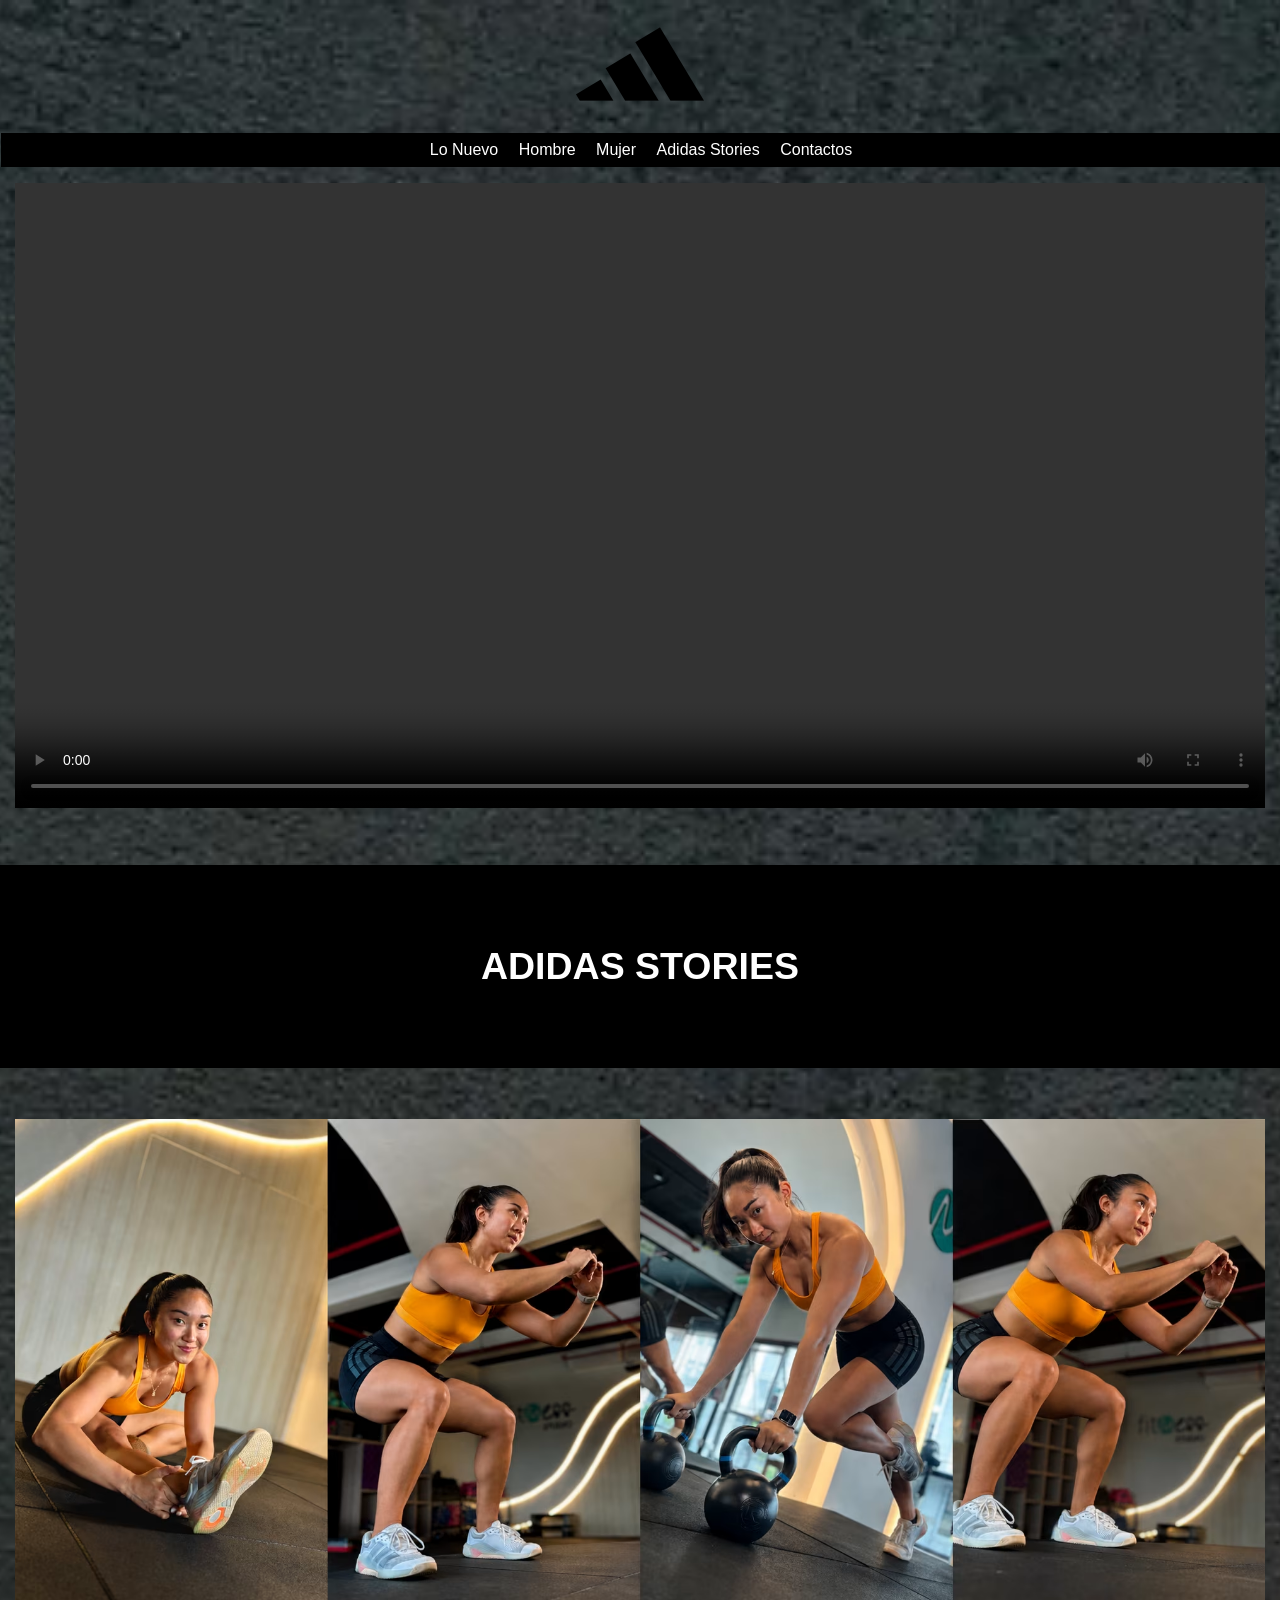
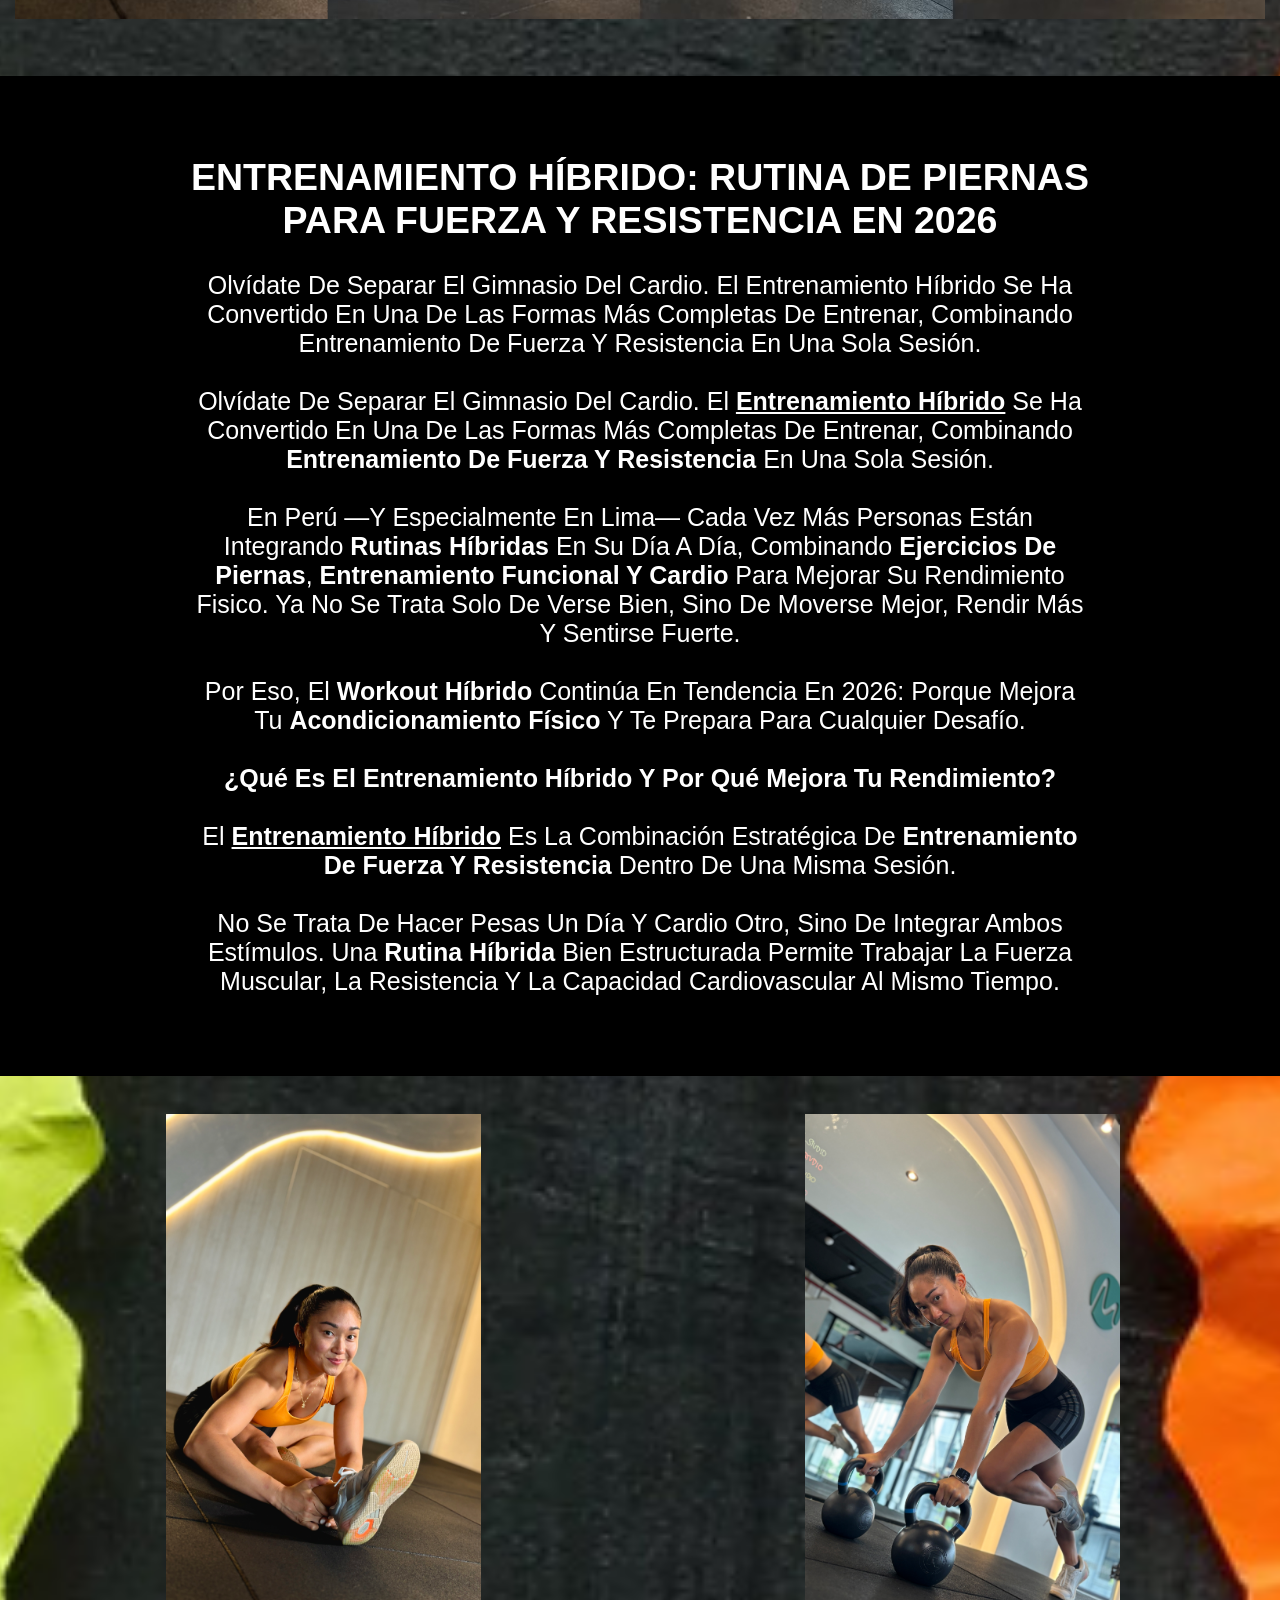
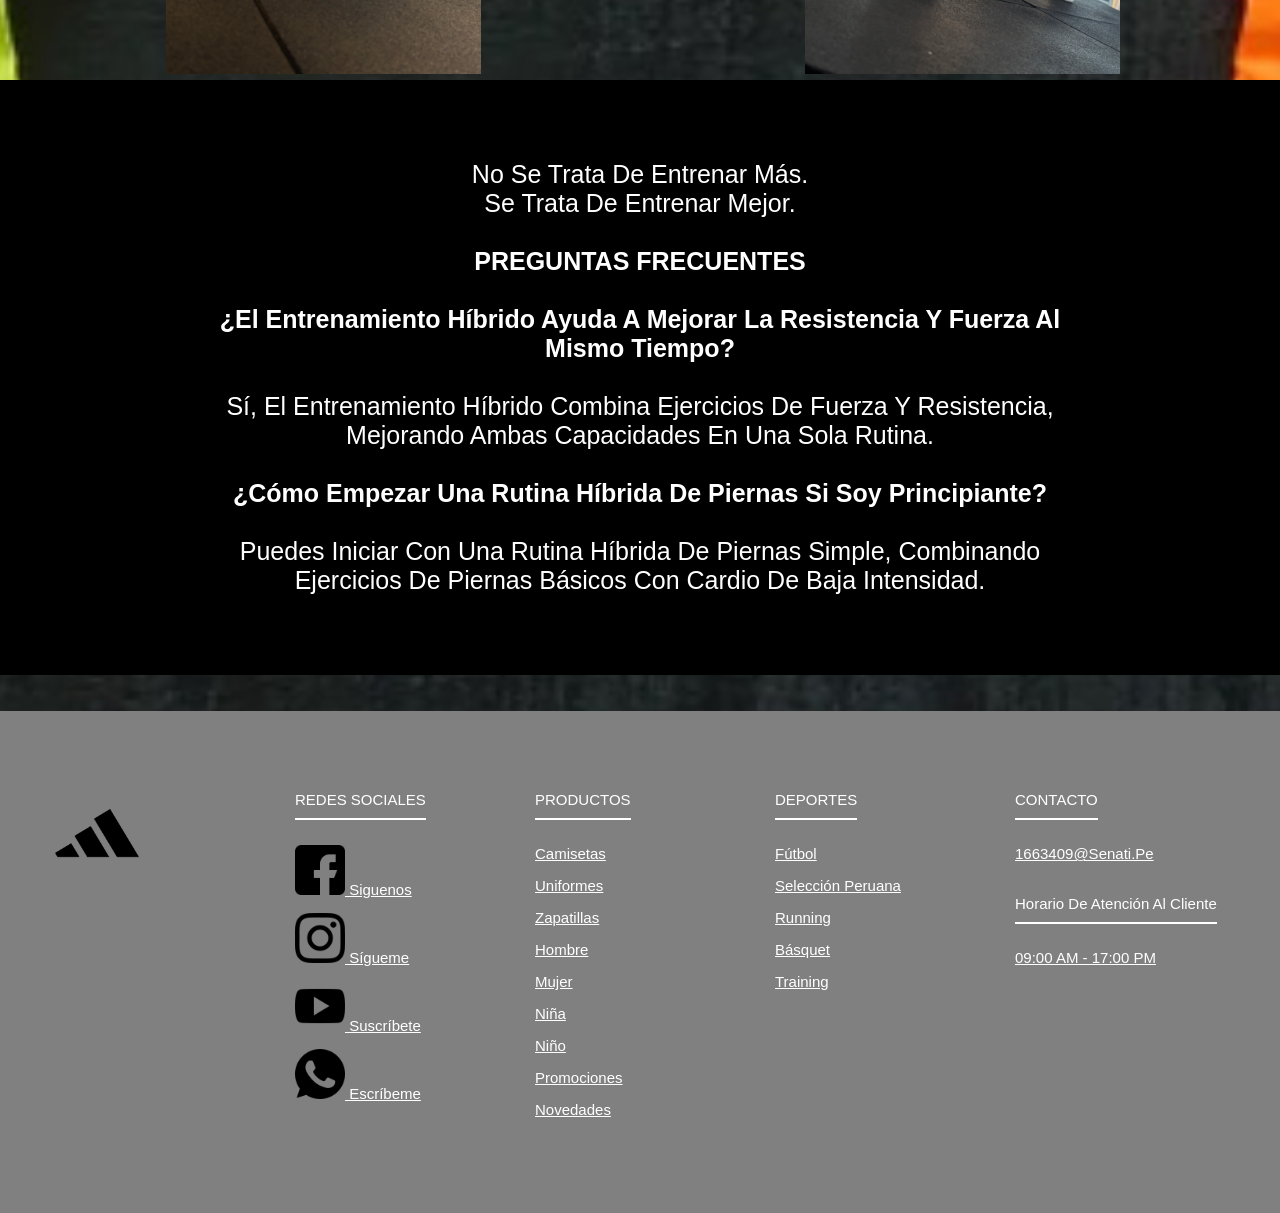
==== adidasstorie.html @ fc88e931 "Add files via upload" ====
<!DOCTYPE html>
<html lang="en">
<head>
    <meta charset="UTF-8">
    <meta name="viewport" content="width=device-width, initial-scale=1.0">
    <title>ADIDAS STORIES</title>
    <link rel="shortcut icon" href="img/Adidaslogopequeño.png">
    <link rel="stylesheet" href="css/ESTILO-WEB.css">
    <link rel="stylesheet" href="css/ESTILO-STORIES.css">
    <link rel="stylesheet" href="estilo-footer/estilo-footer.css">
</head>
<body>
    <header>
        <center><a href="index.html"><img src="img/Adidas-Logo.png" width="10%"></a></center>
    </header>
    <nav>
        <h3>&nbsp;<menu></menu></h3>
        <ul><center>
            <a href="index.html"><li>Lo nuevo</li></a>
            <a href="hombre.html"><li>Hombre</li></a>
            <a href="mujer.html"><li>Mujer</li></a>
            <a href="adidasstorie.html"><li>Adidas Stories</li></a>
            <a href="contacto.html"><li>Contactos</li></a>
        </center>
        </ul>
    </nav>
    <!--INSERTAR VIDEO-->

<section>
    <video controls autoplay width="100%">
        <source src="materiales-stories/Motivation _ adidas.mp4" type="video/mp4">
    </video>
</section>
 
<!--PRIMERA SECCION-->

<br><br>

<section class="promo-section">
    <div class="content-wrapper">
        <h1>ADIDAS STORIES</h1>
    </div>
</section>
<br><br>
<section>
        <img src="materiales-stories/ENTRENAMIENTO.avif" width="100%"></a>
    </section>
<br><br>
<section class="promo-section">
    <div class="content-wrapper">
        <h1>ENTRENAMIENTO HÍBRIDO: RUTINA DE PIERNAS PARA FUERZA Y RESISTENCIA EN 2026</h1>
        <br>
Olvídate de separar el gimnasio del cardio. El entrenamiento híbrido se ha convertido en una de las formas más completas de entrenar, combinando entrenamiento de fuerza y resistencia en una sola sesión.
<br><br>

Olvídate de separar el gimnasio del cardio. El <u><b>entrenamiento híbrido</b></u> se ha convertido en una de las formas más completas de entrenar, combinando <b>entrenamiento de fuerza y resistencia</b> en una sola sesión.
<br><br>
En Perú —y especialmente en Lima— cada vez más personas están integrando <b>rutinas híbridas</b> en su día a día, combinando <b>ejercicios de piernas</b>, <b>entrenamiento funcional y cardio</b> para mejorar su rendimiento fisico. Ya no se trata solo de verse bien, sino de moverse mejor, rendir más y sentirse fuerte.
<br><br>

Por eso, el <b>workout híbrido</b> continúa en tendencia en 2026: porque mejora tu <b>acondicionamiento físico</b> y te prepara para cualquier desafío.
<br><br>

<b>¿Qué es el entrenamiento híbrido y por qué mejora tu rendimiento?</b>
<br><br>

El <u><b>entrenamiento híbrido</b></u> es la combinación estratégica de <b>entrenamiento de fuerza y resistencia</b> dentro de una misma sesión.
<br><br>

No se trata de hacer pesas un día y cardio otro, sino de integrar ambos estímulos. Una <b>rutina híbrida</b> bien estructurada permite trabajar la fuerza muscular, la resistencia y la capacidad cardiovascular al mismo tiempo.
</section>

<br><br>
<body>
<center>
<table border="0px">
    <tr>
        <td>&nbsp;</td>
        <td align="center">
            <img src="materiales-stories/IMAGE-1.jpg" width="50%"><br>
        </td>
        <td>&nbsp;</td>
        <td align="center">
            <img src="materiales-stories/IMAGEN-2.jpg" width="50%"><br>
        </td>
    </tr>
</table>
</center>
</body>

<section class="promo-section">
    <div class="content-wrapper">
No se trata de entrenar más.<p>
Se trata de entrenar mejor.
<br><br>
<b>PREGUNTAS FRECUENTES</b>
<br><br>
<b>¿El entrenamiento híbrido ayuda a mejorar la resistencia y fuerza al mismo tiempo?</b>
<br><br>
Sí, el entrenamiento híbrido combina ejercicios de fuerza y resistencia, mejorando ambas capacidades en una sola rutina.
<br><br>
<b>¿Cómo empezar una rutina híbrida de piernas si soy principiante?</b>
<br><br>
Puedes iniciar con una rutina híbrida de piernas simple, combinando ejercicios de piernas básicos con cardio de baja intensidad.
</section>

<br>
<br>
<footer class="footer">
    <div class="container">
        <div class="footer-row">

            <div class="footer-link">
                <img src="img/Adidas-Logo.png" width="40%">
            </div>

            <div class="footer-link">
                <h4>REDES SOCIALES</h4>
                <ul>
                    <li><a href="https://facebook.com/" target="_blank">
                        <img src="img/facebook.png" width="50px"> Siguenos</a></li>
                    <li><a href="https://instagram.com/" target="_blank">
                        <img src="img/instagram.png" width="50px"> Sígueme</a></li>
                    <li><a href="https://youtube.com/" target="_blank">
                        <img src="img/youtube.png" width="50px"> Suscríbete</a></li>
                    <li><a href="https://wa.link/nijmsj" target="_blank">
                        <img src="img/whatsapp.png" width="50px"> Escríbeme</a></li>
                </ul>
            </div>

            <div class="footer-link">
                <h4>PRODUCTOS</h4>
                <ul>
                    <li><a href="#">Camisetas</a></li>
                    <li><a href="#">Uniformes</a></li>
                    <li><a href="#">Zapatillas</a></li>
                    <li><a href="#">Hombre</a></li>
                    <li><a href="#">Mujer</a></li>
                    <li><a href="#">Niña</a></li>
                    <li><a href="#">Niño</a></li>
                    <li><a href="#">Promociones</a></li>
                    <li><a href="#">Novedades</a></li>
                </ul>
            </div>

            <div class="footer-link">
                <h4>DEPORTES</h4>
                <ul>
                    <li><a href="#">Fútbol</a></li>
                    <li><a href="#">Selección Peruana</a></li>
                    <li><a href="#">Running</a></li>
                    <li><a href="#">Básquet</a></li>
                    <li><a href="#">Training</a></li>
                </ul>
            </div>

            <div class="footer-link">
                <h4>CONTACTO</h4>
                <ul>
                    <li><a href="#">1663409@senati.pe</a></li>
                </ul>
                <br>
                <h4>Horario de atención al cliente</h4>
                <ul>
                    <li><a href="#">09:00 AM - 17:00 PM</a></li>
                </ul>
            </div>

        </div>
    </div>
</footer>
</body>
</html>
---- css/ESTILO-WEB.css ----
*{
    margin: 2px;
    padding: 2px;
}
body{
    font-family: sans-serif;
    /*RUTA DE IMAGEN*/
    background: gray;
    background-image: url(..//img/imagen1.jpg);
    /*EVITAR QUE LA IMAGEN SE REPITA*/
    background-repeat: no-repeat;
    /*CENTRAR IMAGEN DE FONDO*/
    background-position: center;
    /*AJUSTAR IMAGEN PARA QUE CUBRA TODO EL ESPACIO*/
    background-size: cover;
}
h3{
    display: none;
}
nav{
    align-items: center;
    margin: 1px;
    width: 100%;
}
nav ul{
    background: black;
    list-style: none;
}
nav ul li{
    display: inline-block;
    padding: 8px;
    color: white;
}
nav ul li:hover{
    font-family: Verdana, Geneva, Tahoma, sans-serif;
    color: yellow;
    display: inline-block;
    padding: 4px;
}
section{
    background: none;
    font-family: Verdana, Geneva, Tahoma, sans-serif;
    margin: auto;
    width: auto;
    text-align: center;
    color: white;
    font-size: 25px;
    padding: 15px;
}
h2{
    font-size: 25px;
    color: black;
}
h2:hover{
    padding: 2px;
}
section{
    margin: auto;
    width: 100%;
    text-align: center;
}
section ul{
    width: 100%;
    list-style: none;
}
section ul li{
    text-align: center;
    font-family: sans-serif;
    background: white;
    display: inline-block;
    color: black;
    padding: 1.8%;
    border-radius: 5px;
    -moz-border-radius: 5px;
    -webkit-animation: 5px;
    -moz-animation: background .6s;
}
h4{
    font-size: 15px;
}
section ul li{
    background: none;
    border-radius: 5px;
    -moz-border-radius: 5px;
    -webkit-border-radius: 5px;
}
section ul li img{
    background-color: transparent;
    max-width: 100%;
}
section ul li:hover{
    background: rgb(198, 255, 200);
    border-radius: 35px;
    -moz-border-radius: 35px;
    -webkit-border-radius: 35px;
}
table tr td a img:hover{
    background-color: transparent;
    max-width: 100%; 
}
---- css/ESTILO-STORIES.css ----
.promo-section{
    background-color: rgb(0, 0, 0);
    padding: 80px;
    text-align: center;
    display: flex;
    justify-content: center;
}
.content-wrapper{
    max-width: 900px;
}
h1{
    color: rgb(255, 255, 255);
}
---- estilo-footer/estilo-footer.css ----
*{
    margin: 0;
    padding: 0;
    box-sizing: border-box;
    list-style: none;
}
body{
    text-transform: capitalize;
    font-family: sans-serif;
}
.container{
    max-width: 1200px;
    margin: 0 auto;
}
.footer{
    background-color: gray;
    padding: 80px 20px;
}
.footer-row{
    display: flex;
    flex-wrap: wrap;
    align-items: flex-start;
}
.footer-link{
    flex: 1;
    padding: 0 15px;
}
.footer-link h4{
    font-size: 15px;
    color: white;
    margin-bottom: 25px;
    font-weight: 500;
    border-bottom: 2px solid;
    display: inline-block;
    padding-bottom: 10px;
}
.footer-link ul li a{
    font-size: 15px;
    color: white;
    display: block;
    margin-bottom: 15px;
    transition: all .3s ease;
}
.footer-link ul li a:hover{
    color: rgb(0, 0, 0);
    display: inline-block;
    padding: 4px;
}
@media(max-width:950px){
    .footer-row{
        align-items: center;
    }
    .footer-link{
        flex: 0 0 100%;
        margin-bottom: 29px;
    }
}
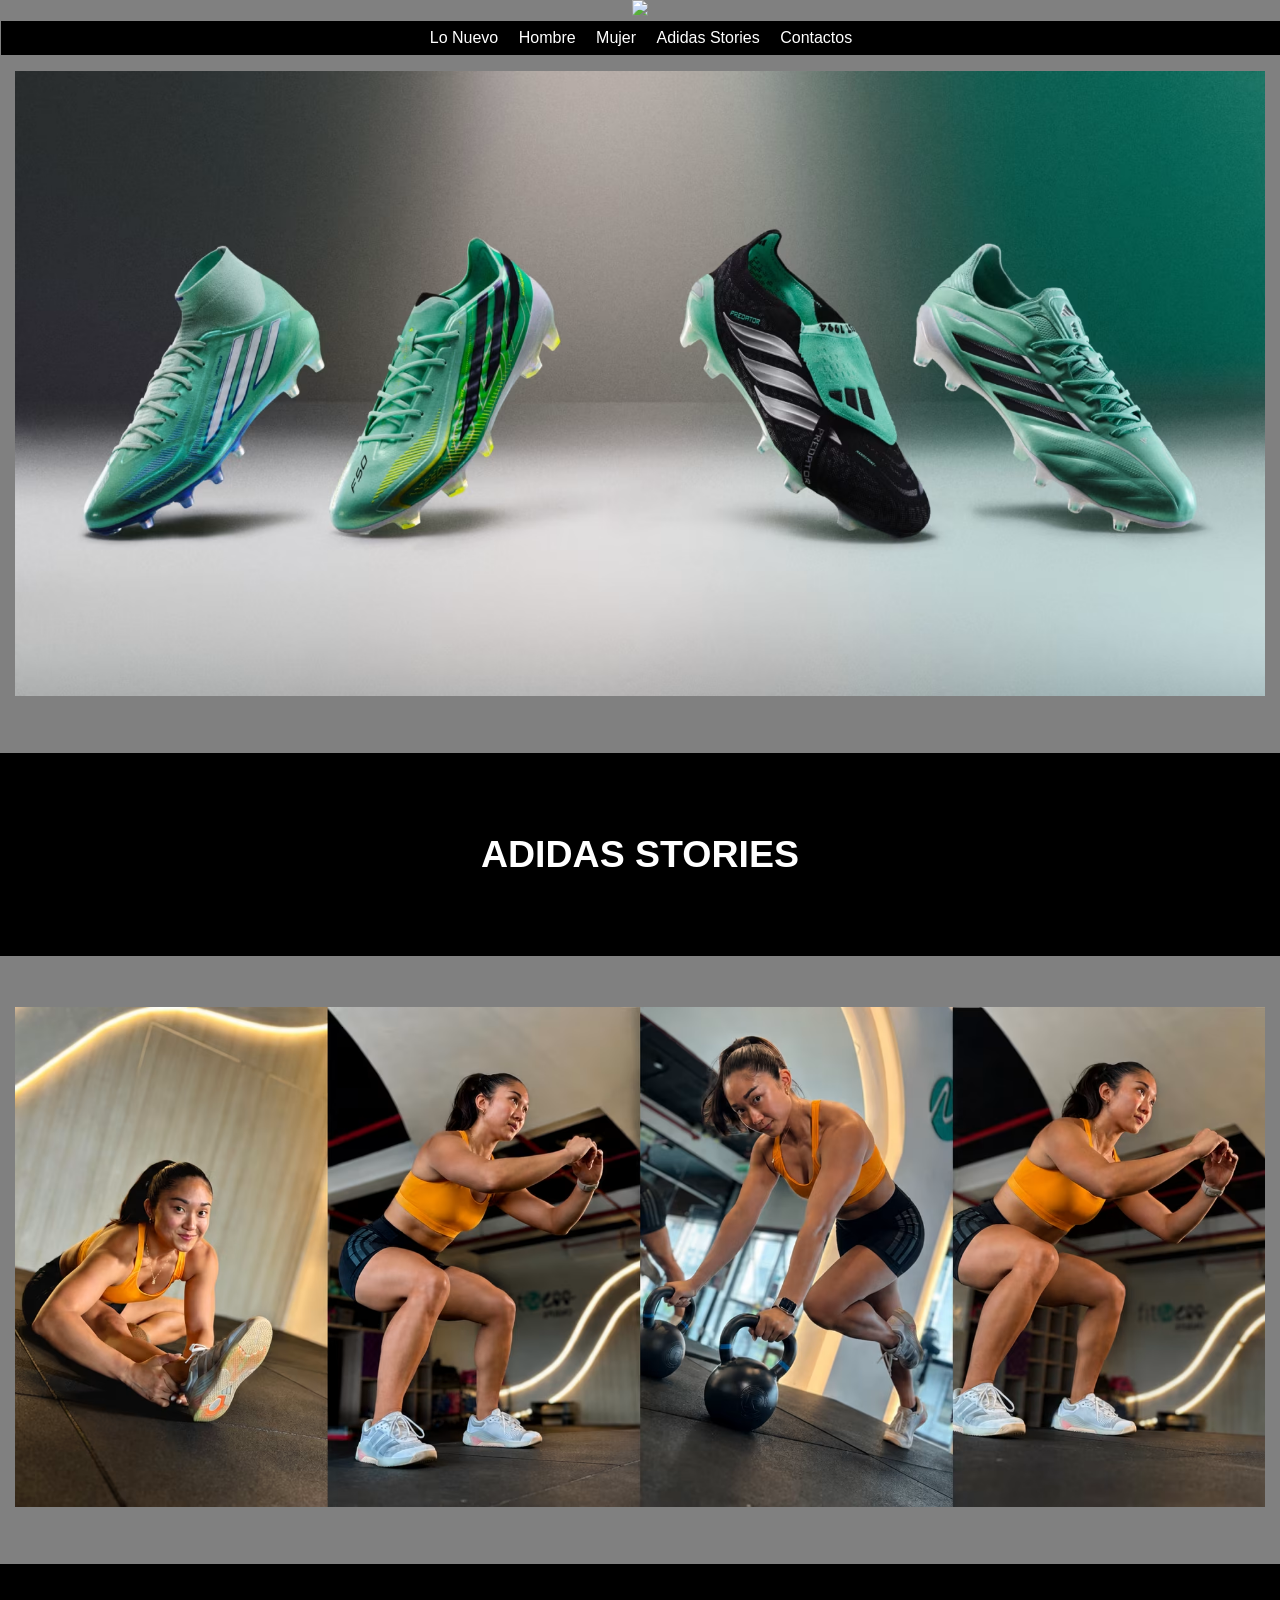
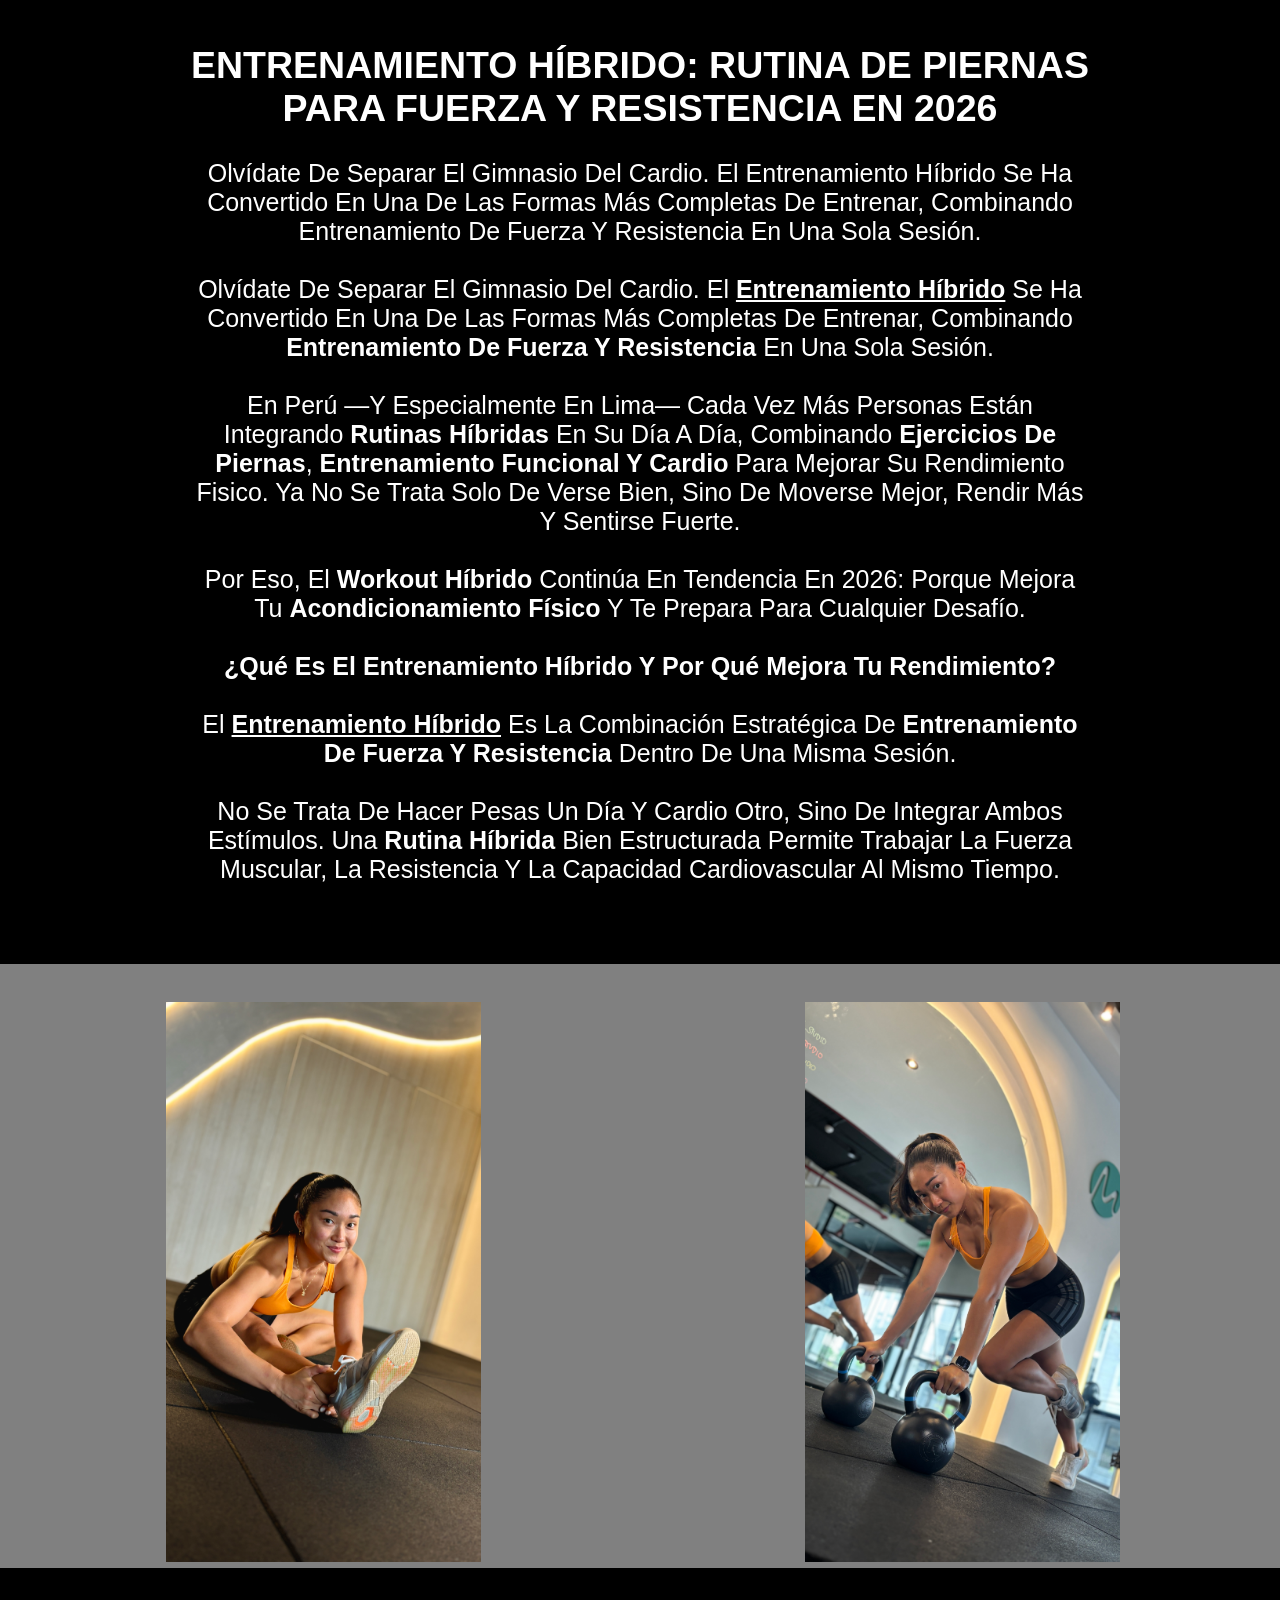
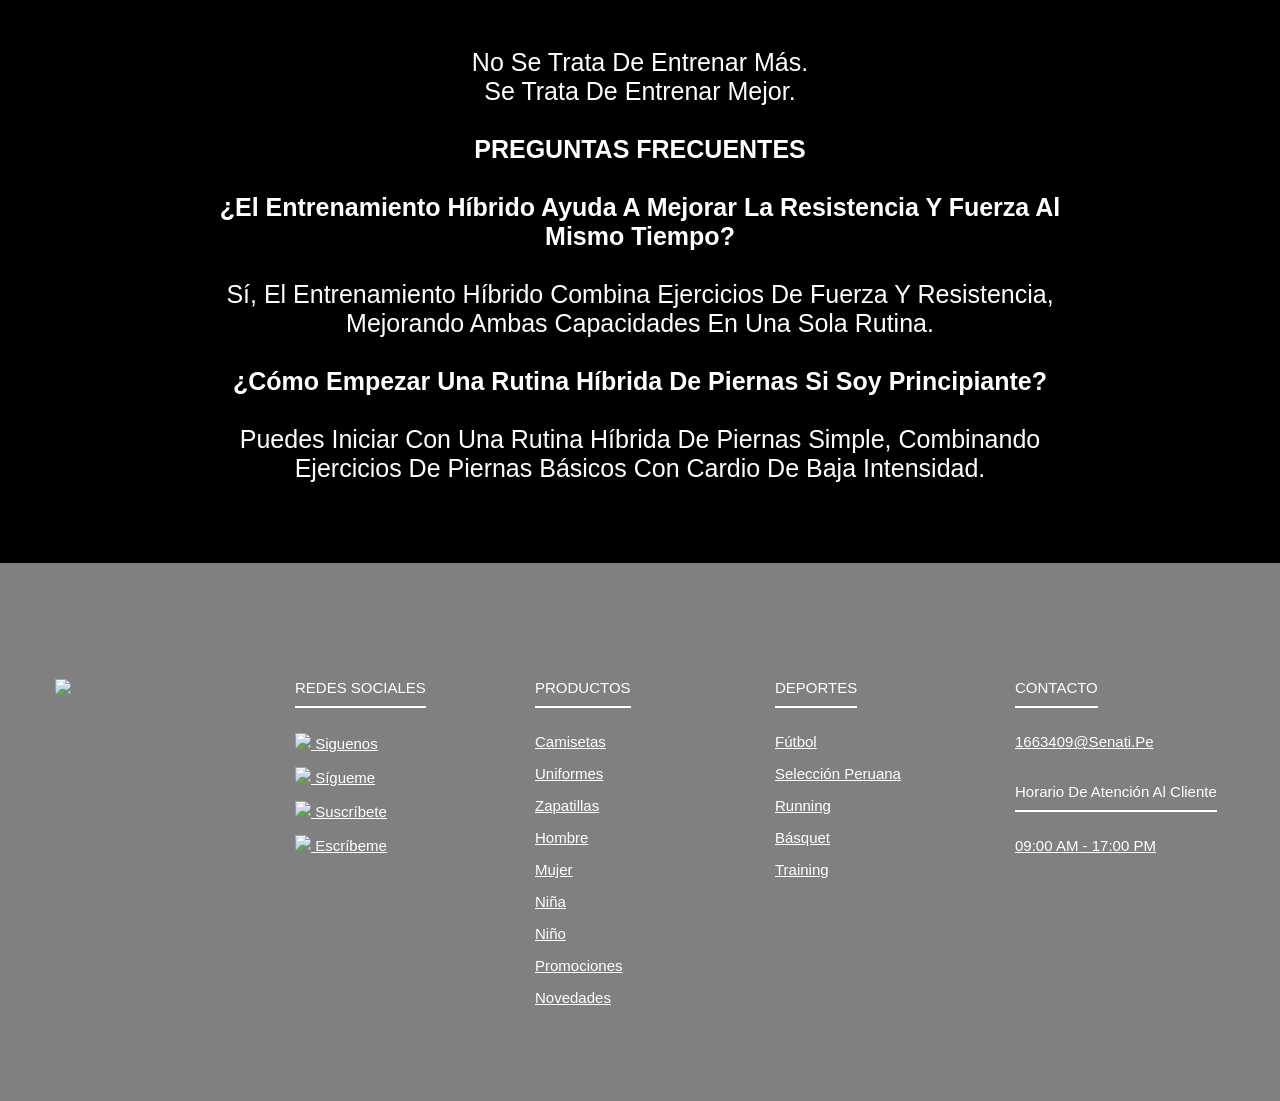
==== commit f36105ff: "Add files via upload" ====
--- a/adidasstorie.html
+++ b/adidasstorie.html
@@ -27,9 +27,7 @@
     <!--INSERTAR VIDEO-->
 
 <section>
-    <video controls autoplay width="100%">
-        <source src="materiales-stories/Motivation _ adidas.mp4" type="video/mp4">
-    </video>
+<img src="materiales-stories/PAGINA-ADIDAS-STORIES.avif" width="100%"></a>
 </section>
  
 <!--PRIMERA SECCION-->
